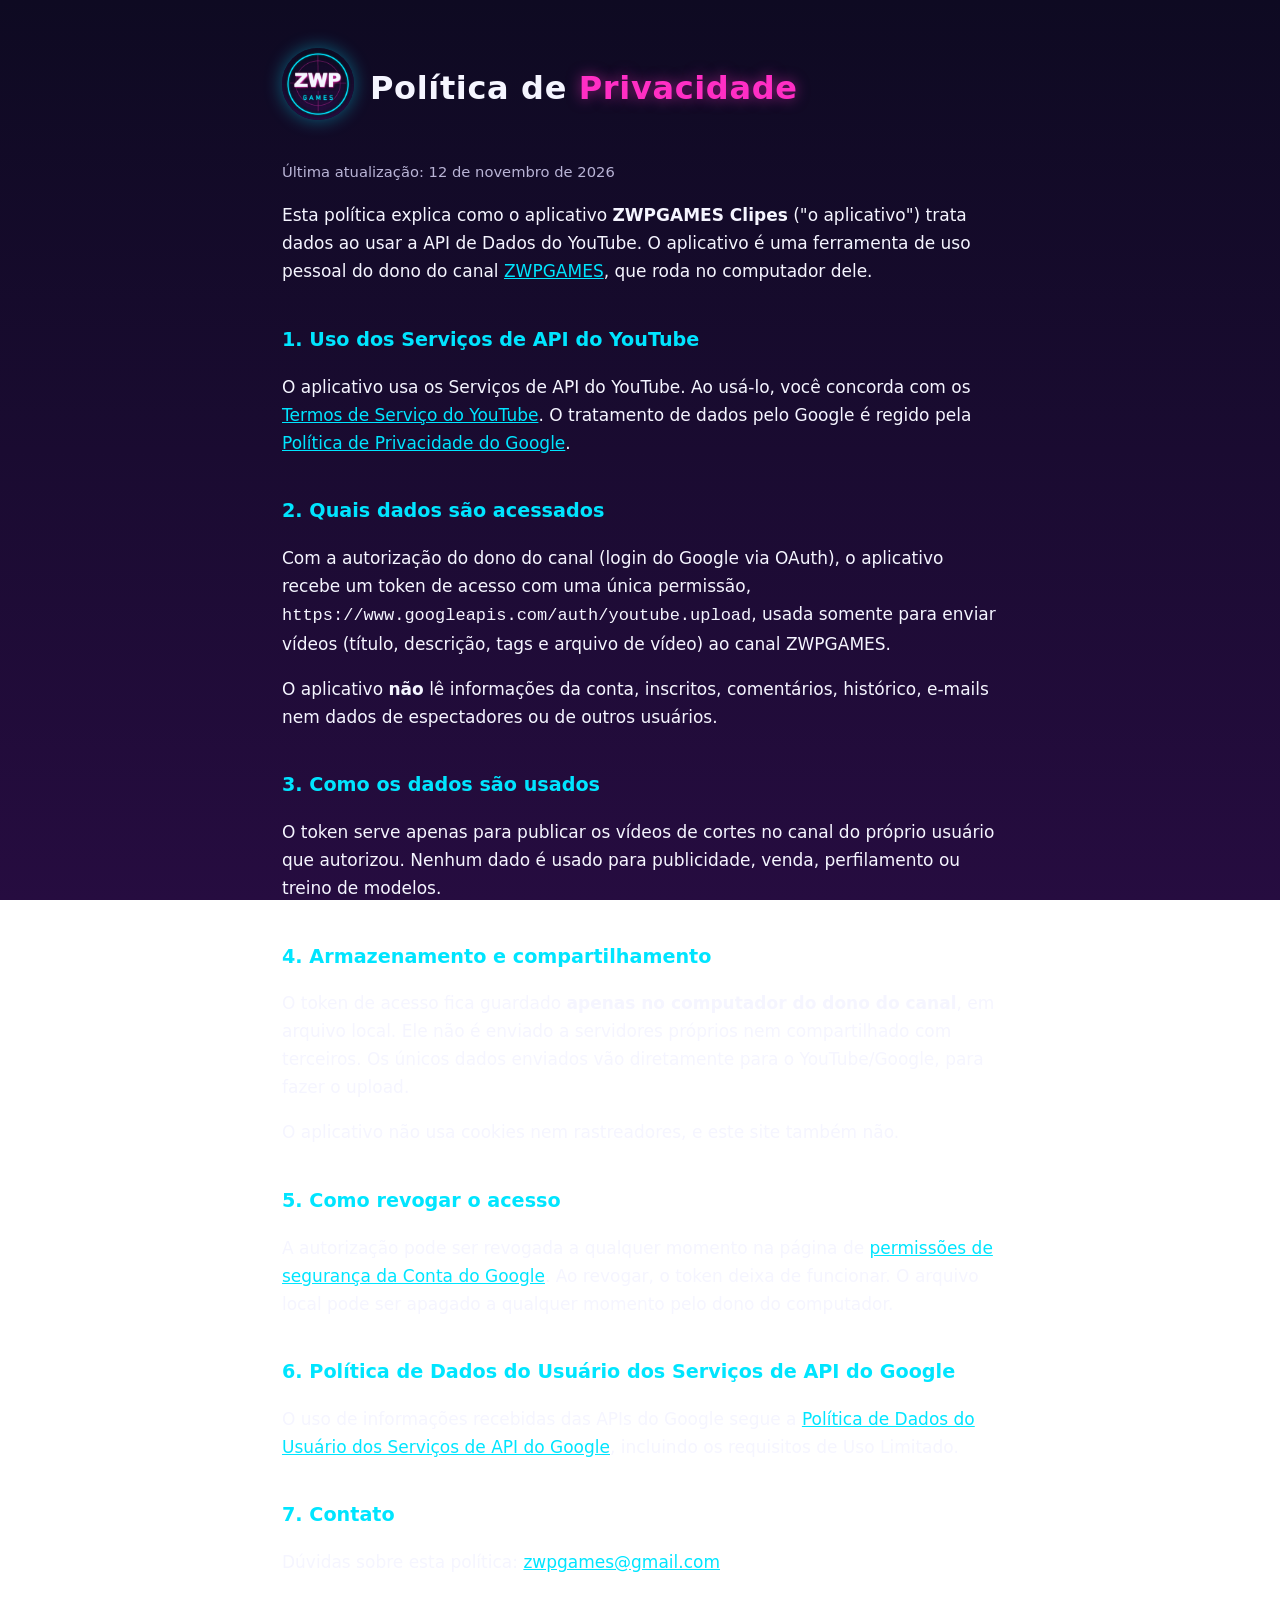
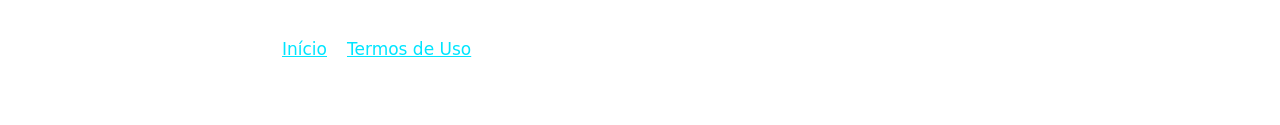
==== privacidade.html @ f154c76e "Site do ZWPGAMES Clipes: início, privacidade e termos Co-Authored-By: Claude Opus 5.5 <noreply@anthr" ====
<!DOCTYPE html>
<html lang="pt-BR">
<head>
<meta charset="utf-8">
<meta name="viewport" content="width=device-width, initial-scale=1">
<title>Política de Privacidade — ZWPGAMES Clipes</title>
<link rel="stylesheet" href="style.css">
<link rel="icon" href="logo.png">
</head>
<body>
<main>
<header><a href="index.html"><img src="logo.png" alt="Logo ZWPGAMES"></a><h1>Política de <span>Privacidade</span></h1></header>
<p class="small">Última atualização: 12 de novembro de 2026</p>

<p>Esta política explica como o aplicativo <strong>ZWPGAMES Clipes</strong> ("o aplicativo") trata dados ao usar
a API de Dados do YouTube. O aplicativo é uma ferramenta de uso pessoal do dono do canal
<a href="https://www.youtube.com/@zwpgames">ZWPGAMES</a>, que roda no computador dele.</p>

<h2>1. Uso dos Serviços de API do YouTube</h2>
<p>O aplicativo usa os Serviços de API do YouTube. Ao usá-lo, você concorda com os
<a href="https://www.youtube.com/t/terms">Termos de Serviço do YouTube</a>.
O tratamento de dados pelo Google é regido pela
<a href="https://policies.google.com/privacy">Política de Privacidade do Google</a>.</p>

<h2>2. Quais dados são acessados</h2>
<p>Com a autorização do dono do canal (login do Google via OAuth), o aplicativo recebe um token de acesso com uma única
permissão, <code>https://www.googleapis.com/auth/youtube.upload</code>, usada somente para enviar vídeos
(título, descrição, tags e arquivo de vídeo) ao canal ZWPGAMES.</p>
<p>O aplicativo <strong>não</strong> lê informações da conta, inscritos, comentários, histórico, e-mails
nem dados de espectadores ou de outros usuários.</p>

<h2>3. Como os dados são usados</h2>
<p>O token serve apenas para publicar os vídeos de cortes no canal do próprio usuário que autorizou.
Nenhum dado é usado para publicidade, venda, perfilamento ou treino de modelos.</p>

<h2>4. Armazenamento e compartilhamento</h2>
<p>O token de acesso fica guardado <strong>apenas no computador do dono do canal</strong>, em arquivo local.
Ele não é enviado a servidores próprios nem compartilhado com terceiros. Os únicos dados enviados vão diretamente
para o YouTube/Google, para fazer o upload.</p>
<p>O aplicativo não usa cookies nem rastreadores, e este site também não.</p>

<h2>5. Como revogar o acesso</h2>
<p>A autorização pode ser revogada a qualquer momento na página de
<a href="https://myaccount.google.com/permissions">permissões de segurança da Conta do Google</a>.
Ao revogar, o token deixa de funcionar. O arquivo local pode ser apagado a qualquer momento pelo dono do computador.</p>

<h2>6. Política de Dados do Usuário dos Serviços de API do Google</h2>
<p>O uso de informações recebidas das APIs do Google segue a
<a href="https://developers.google.com/terms/api-services-user-data-policy">Política de Dados do Usuário dos Serviços de API do Google</a>,
incluindo os requisitos de Uso Limitado.</p>

<h2>7. Contato</h2>
<p>Dúvidas sobre esta política: <a href="mailto:zwpgames@gmail.com">zwpgames@gmail.com</a></p>

<nav>
  <a href="index.html">Início</a>
  <a href="termos.html">Termos de Uso</a>
</nav>
</main>
</body>
</html>
---- style.css ----
:root{--bg:#0e0a22;--bg2:#260c40;--cyan:#00e5ff;--mag:#ff2ec4;--ink:#f5f5ff;--mute:#b9b4d6}
*{box-sizing:border-box}
body{margin:0;min-height:100vh;color:var(--ink);font:17px/1.65 "Segoe UI",system-ui,sans-serif;
  background:linear-gradient(180deg,var(--bg),var(--bg2)) fixed}
main{max-width:760px;margin:0 auto;padding:48px 22px 64px}
header{display:flex;align-items:center;gap:16px;margin-bottom:32px}
header img{width:72px;height:72px;border-radius:50%;box-shadow:0 0 18px #00e5ff66}
header a{color:inherit;text-decoration:none}
h1{margin:0;font-size:2rem;letter-spacing:.02em}
h1 span{color:var(--mag);text-shadow:0 0 14px #ff2ec488}
h2{color:var(--cyan);font-size:1.2rem;margin-top:2em}
a{color:var(--cyan)}
p,li{color:var(--ink)}
.small{color:var(--mute);font-size:.92rem}
nav{margin-top:40px;padding-top:18px;border-top:1px solid #ffffff22;display:flex;gap:20px;flex-wrap:wrap}
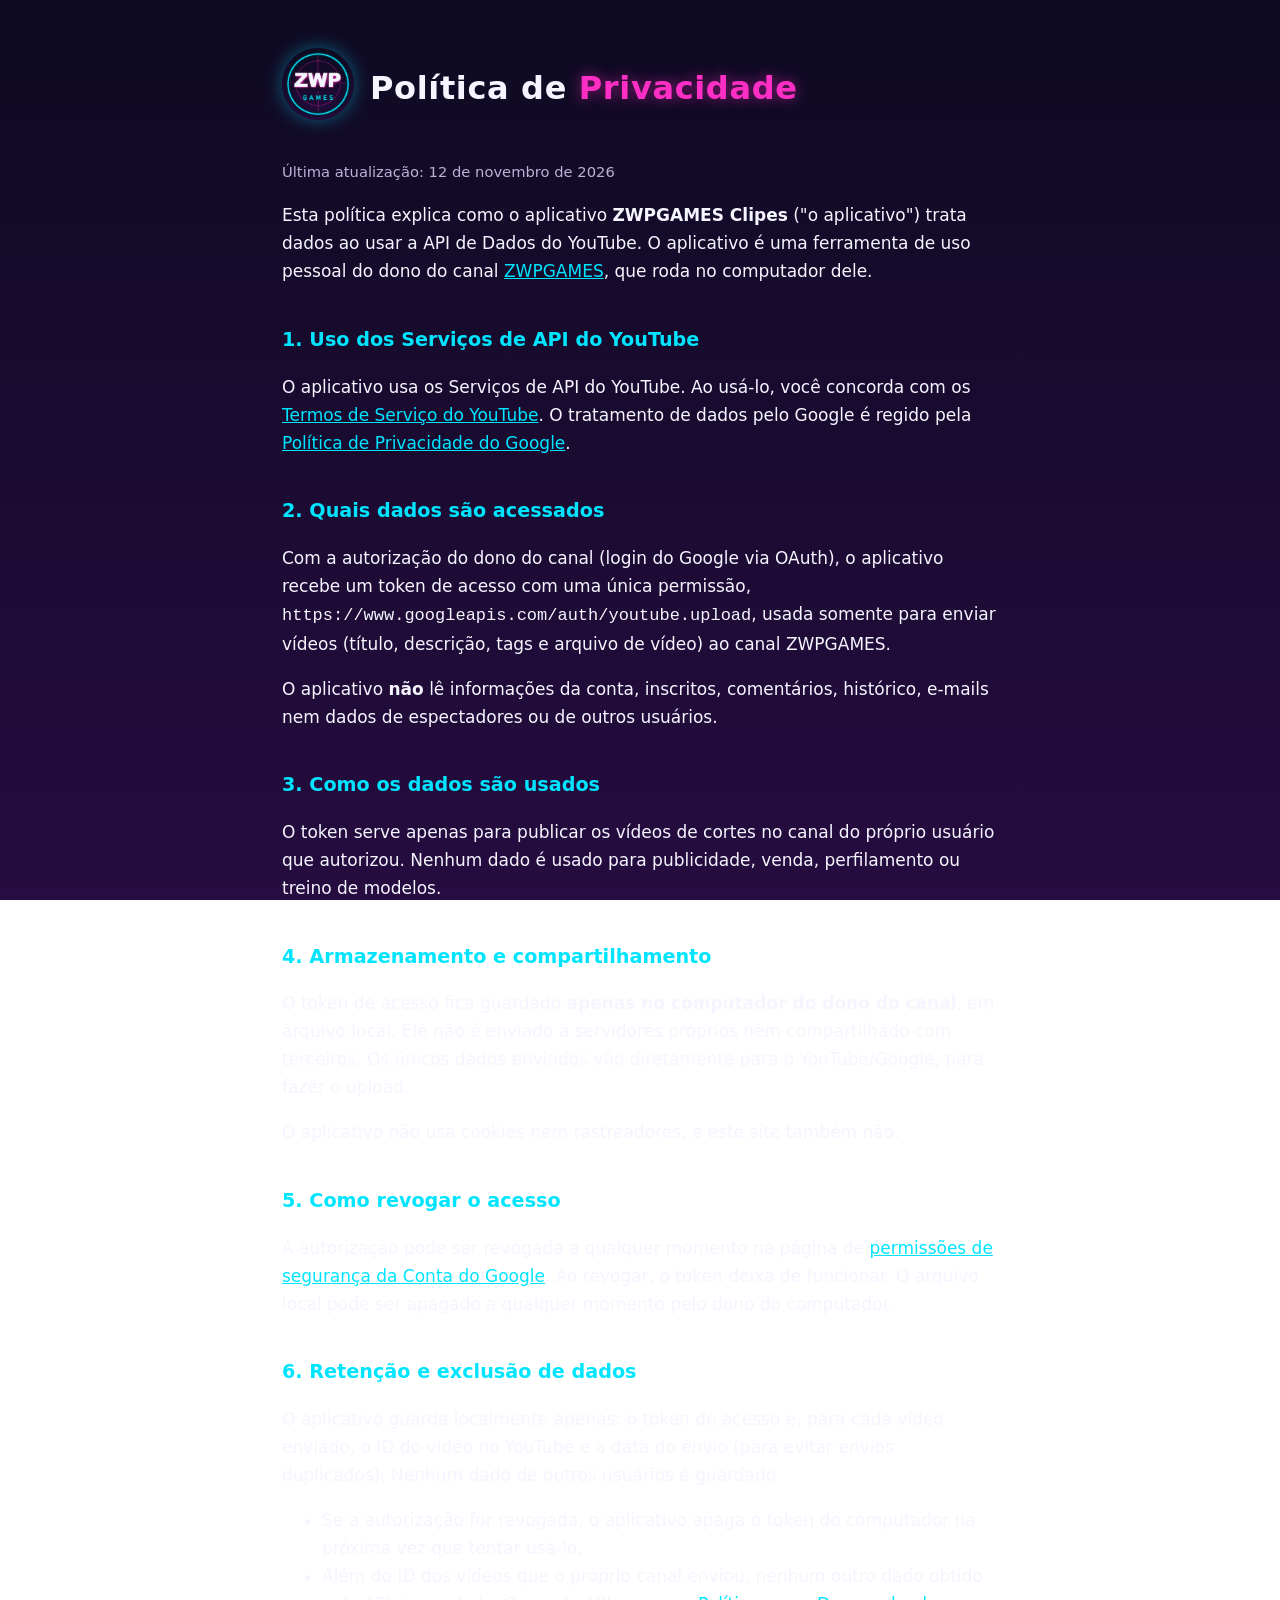
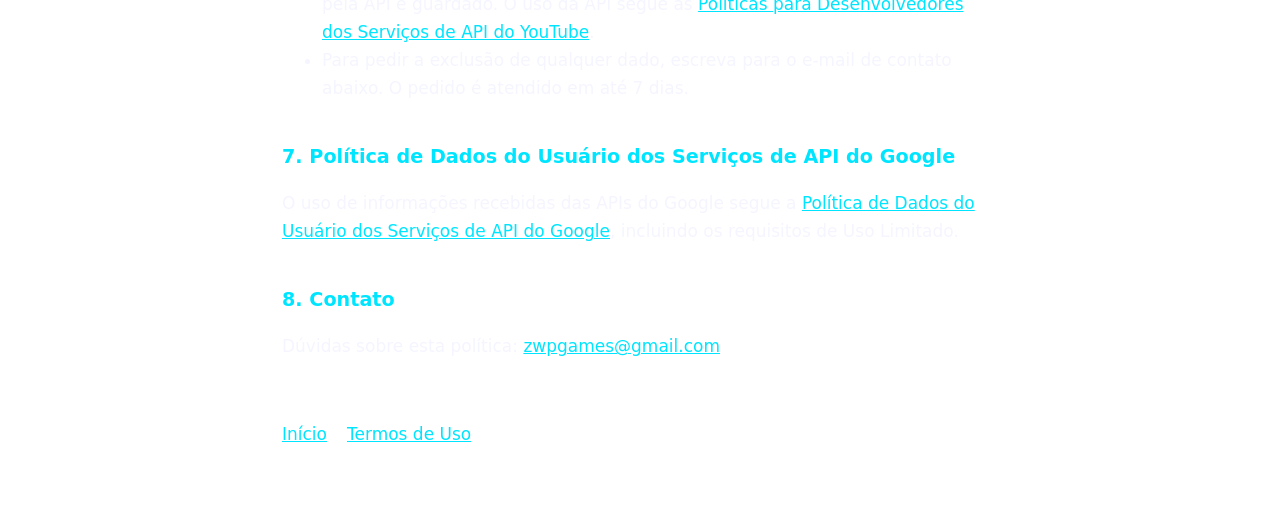
==== commit 6c7d71e3: "Privacidade: retenção e exclusão de dados; início: aviso de uso da API do YouTube Co-Authored-By: Cl" ====
--- a/privacidade.html
+++ b/privacidade.html
@@ -44,12 +44,22 @@
 <a href="https://myaccount.google.com/permissions">permissões de segurança da Conta do Google</a>.
 Ao revogar, o token deixa de funcionar. O arquivo local pode ser apagado a qualquer momento pelo dono do computador.</p>
 
-<h2>6. Política de Dados do Usuário dos Serviços de API do Google</h2>
+<h2>6. Retenção e exclusão de dados</h2>
+<p>O aplicativo guarda localmente apenas: o token de acesso e, para cada vídeo enviado, o ID do vídeo no YouTube
+e a data do envio (para evitar envios duplicados). Nenhum dado de outros usuários é guardado.</p>
+<ul>
+  <li>Se a autorização for revogada, o aplicativo apaga o token do computador na próxima vez que tentar usá-lo.</li>
+  <li>Além do ID dos vídeos que o próprio canal enviou, nenhum outro dado obtido pela API é guardado. O uso da API segue as
+  <a href="https://developers.google.com/youtube/terms/developer-policies">Políticas para Desenvolvedores dos Serviços de API do YouTube</a>.</li>
+  <li>Para pedir a exclusão de qualquer dado, escreva para o e-mail de contato abaixo. O pedido é atendido em até 7 dias.</li>
+</ul>
+
+<h2>7. Política de Dados do Usuário dos Serviços de API do Google</h2>
 <p>O uso de informações recebidas das APIs do Google segue a
 <a href="https://developers.google.com/terms/api-services-user-data-policy">Política de Dados do Usuário dos Serviços de API do Google</a>,
 incluindo os requisitos de Uso Limitado.</p>
 
-<h2>7. Contato</h2>
+<h2>8. Contato</h2>
 <p>Dúvidas sobre esta política: <a href="mailto:zwpgames@gmail.com">zwpgames@gmail.com</a></p>
 
 <nav>
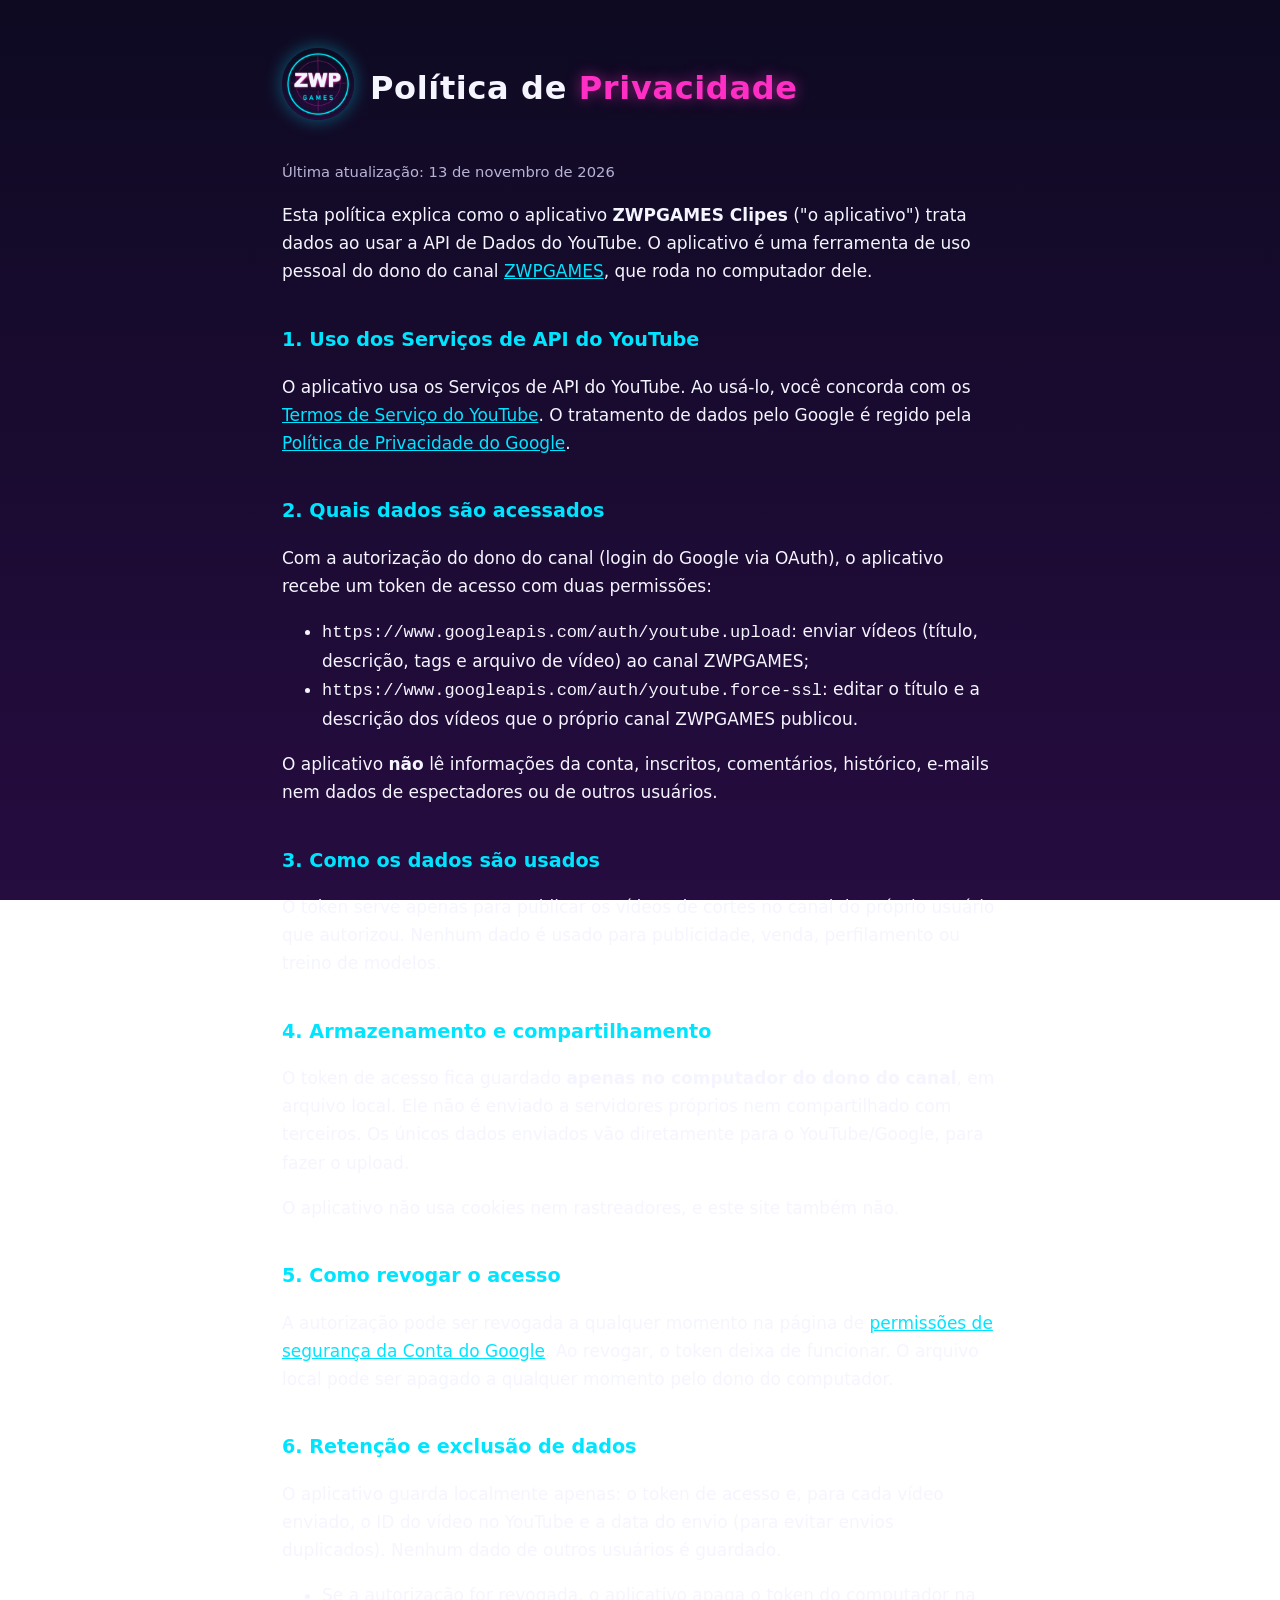
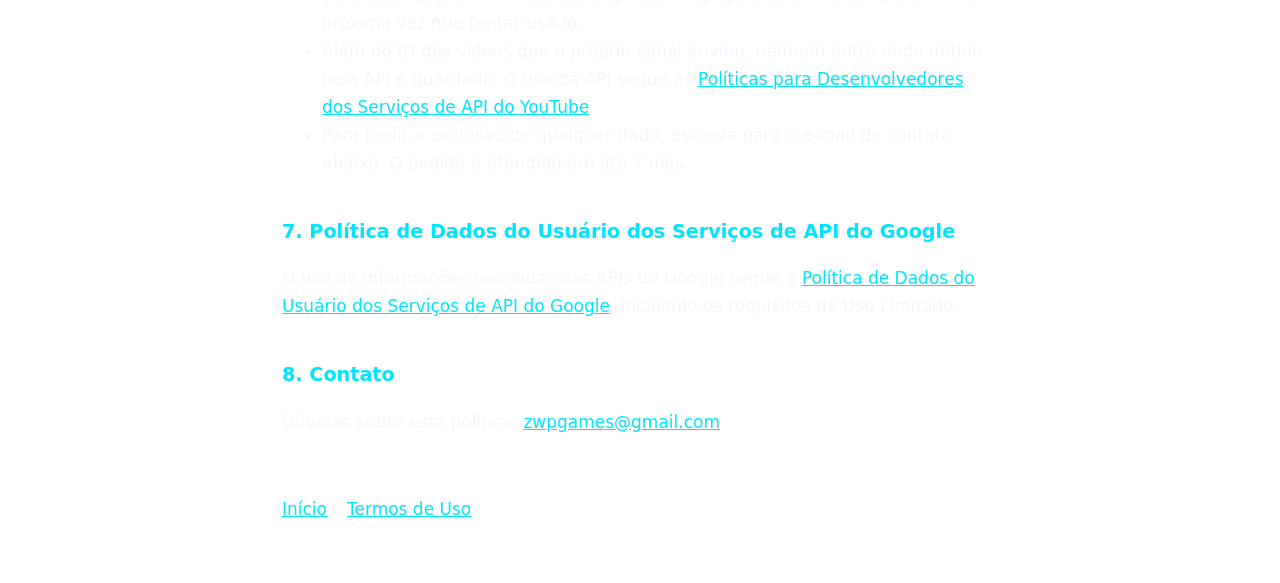
==== commit ef496a7b: "Privacidade: permissão para editar título e descrição dos vídeos do próprio canal Co-Authored-By: Cl" ====
--- a/privacidade.html
+++ b/privacidade.html
@@ -10,7 +10,7 @@
 <body>
 <main>
 <header><a href="index.html"><img src="logo.png" alt="Logo ZWPGAMES"></a><h1>Política de <span>Privacidade</span></h1></header>
-<p class="small">Última atualização: 12 de novembro de 2026</p>
+<p class="small">Última atualização: 13 de novembro de 2026</p>
 
 <p>Esta política explica como o aplicativo <strong>ZWPGAMES Clipes</strong> ("o aplicativo") trata dados ao usar
 a API de Dados do YouTube. O aplicativo é uma ferramenta de uso pessoal do dono do canal
@@ -23,9 +23,11 @@
 <a href="https://policies.google.com/privacy">Política de Privacidade do Google</a>.</p>
 
 <h2>2. Quais dados são acessados</h2>
-<p>Com a autorização do dono do canal (login do Google via OAuth), o aplicativo recebe um token de acesso com uma única
-permissão, <code>https://www.googleapis.com/auth/youtube.upload</code>, usada somente para enviar vídeos
-(título, descrição, tags e arquivo de vídeo) ao canal ZWPGAMES.</p>
+<p>Com a autorização do dono do canal (login do Google via OAuth), o aplicativo recebe um token de acesso com duas permissões:</p>
+<ul>
+  <li><code>https://www.googleapis.com/auth/youtube.upload</code>: enviar vídeos (título, descrição, tags e arquivo de vídeo) ao canal ZWPGAMES;</li>
+  <li><code>https://www.googleapis.com/auth/youtube.force-ssl</code>: editar o título e a descrição dos vídeos que o próprio canal ZWPGAMES publicou.</li>
+</ul>
 <p>O aplicativo <strong>não</strong> lê informações da conta, inscritos, comentários, histórico, e-mails
 nem dados de espectadores ou de outros usuários.</p>
 
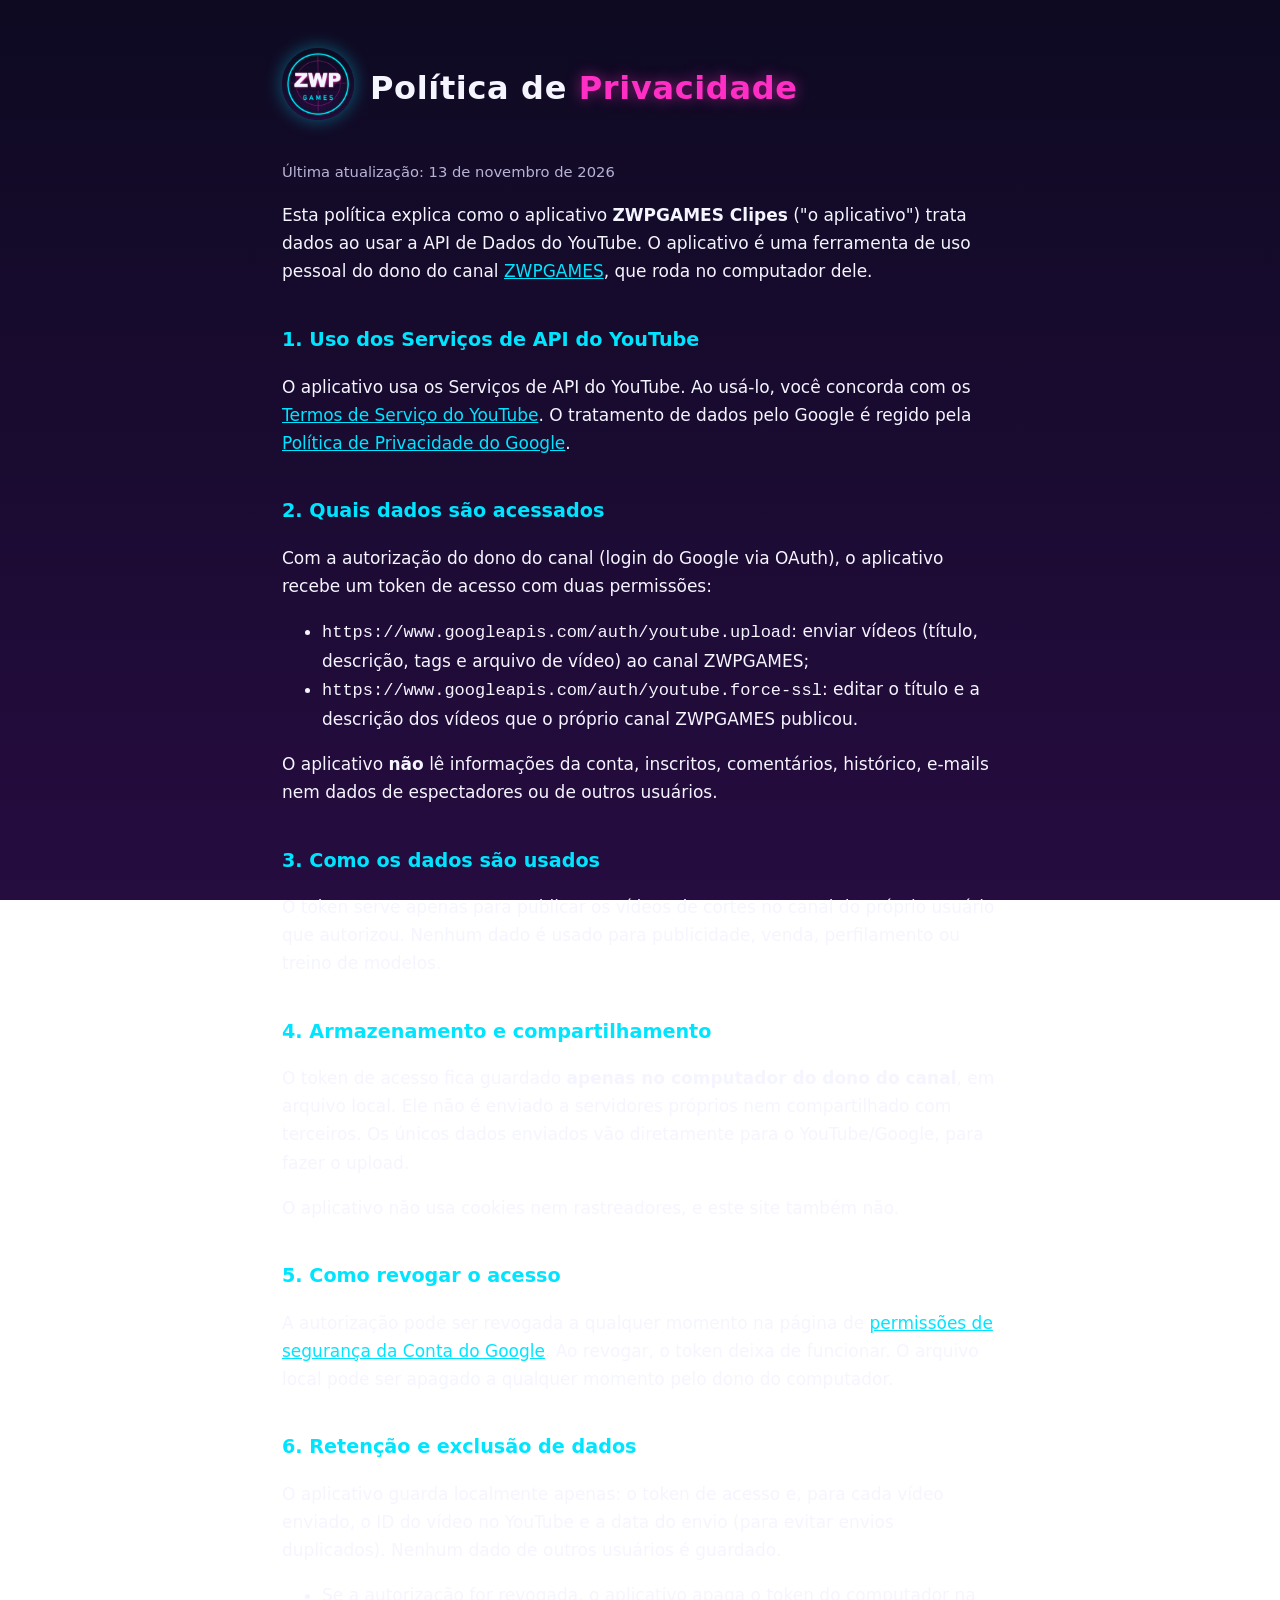
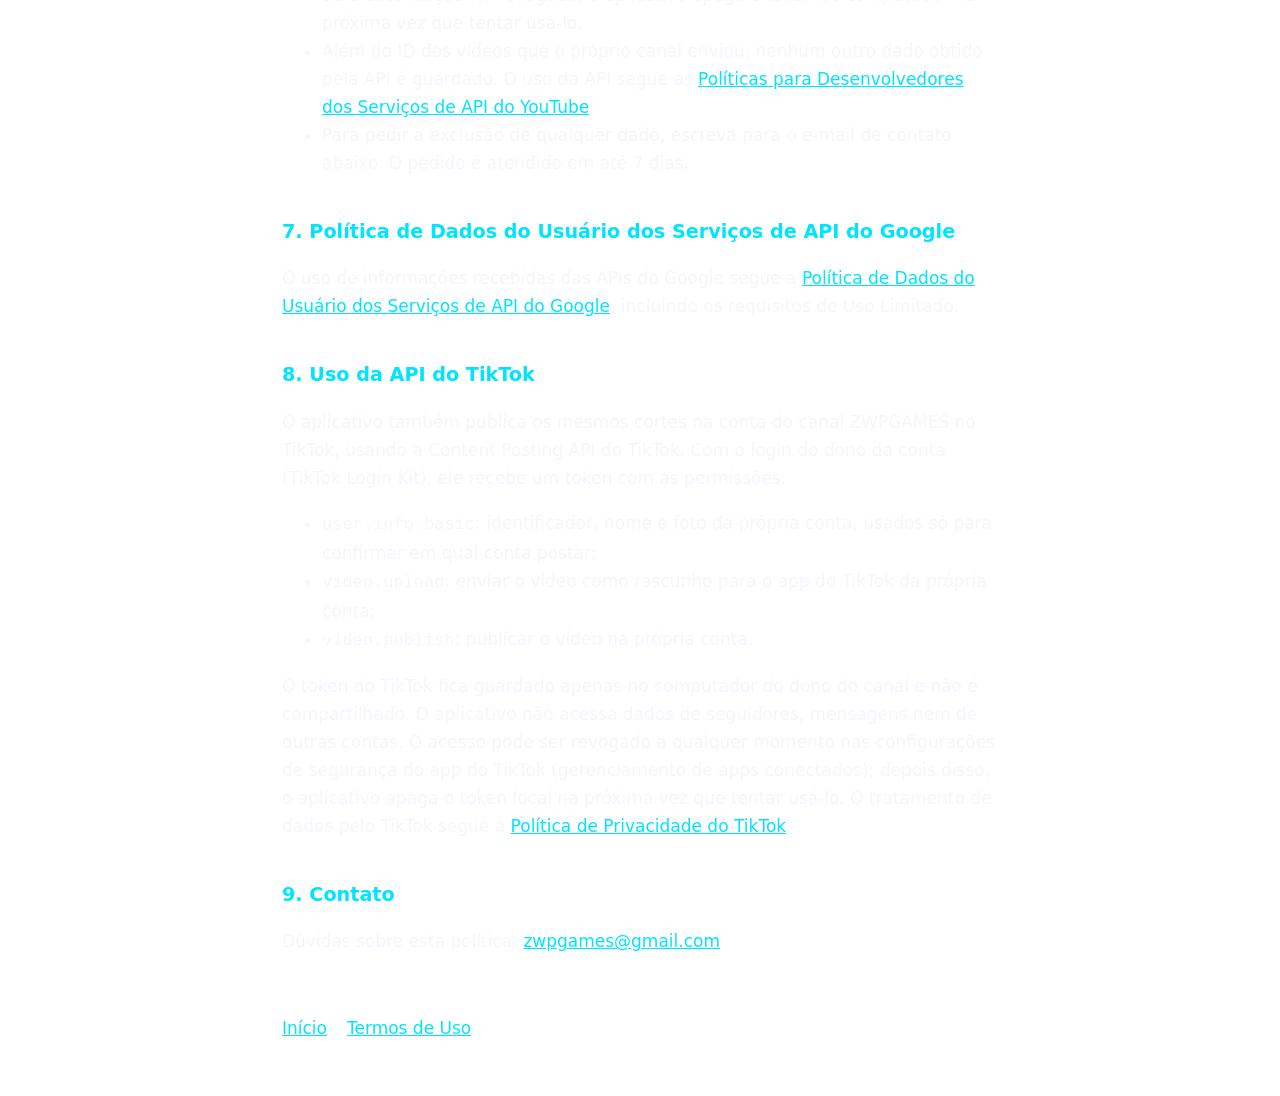
==== commit 743561e5: "Site: TikTok na página inicial, privacidade e termos Co-Authored-By: Claude Opus 5.5 <noreply@anthro" ====
--- a/privacidade.html
+++ b/privacidade.html
@@ -61,7 +61,21 @@
 <a href="https://developers.google.com/terms/api-services-user-data-policy">Política de Dados do Usuário dos Serviços de API do Google</a>,
 incluindo os requisitos de Uso Limitado.</p>
 
-<h2>8. Contato</h2>
+<h2>8. Uso da API do TikTok</h2>
+<p>O aplicativo também publica os mesmos cortes na conta do canal ZWPGAMES no TikTok, usando a
+Content Posting API do TikTok. Com o login do dono da conta (TikTok Login Kit), ele recebe um token com as permissões:</p>
+<ul>
+  <li><code>user.info.basic</code>: identificador, nome e foto da própria conta, usados só para confirmar em qual conta postar;</li>
+  <li><code>video.upload</code>: enviar o vídeo como rascunho para o app do TikTok da própria conta;</li>
+  <li><code>video.publish</code>: publicar o vídeo na própria conta.</li>
+</ul>
+<p>O token do TikTok fica guardado apenas no computador do dono do canal e não é compartilhado. O aplicativo não acessa
+dados de seguidores, mensagens nem de outras contas. O acesso pode ser revogado a qualquer momento nas configurações
+de segurança do app do TikTok (gerenciamento de apps conectados); depois disso, o aplicativo apaga o token local na
+próxima vez que tentar usá-lo. O tratamento de dados pelo TikTok segue a
+<a href="https://www.tiktok.com/legal/privacy-policy">Política de Privacidade do TikTok</a>.</p>
+
+<h2>9. Contato</h2>
 <p>Dúvidas sobre esta política: <a href="mailto:zwpgames@gmail.com">zwpgames@gmail.com</a></p>
 
 <nav>
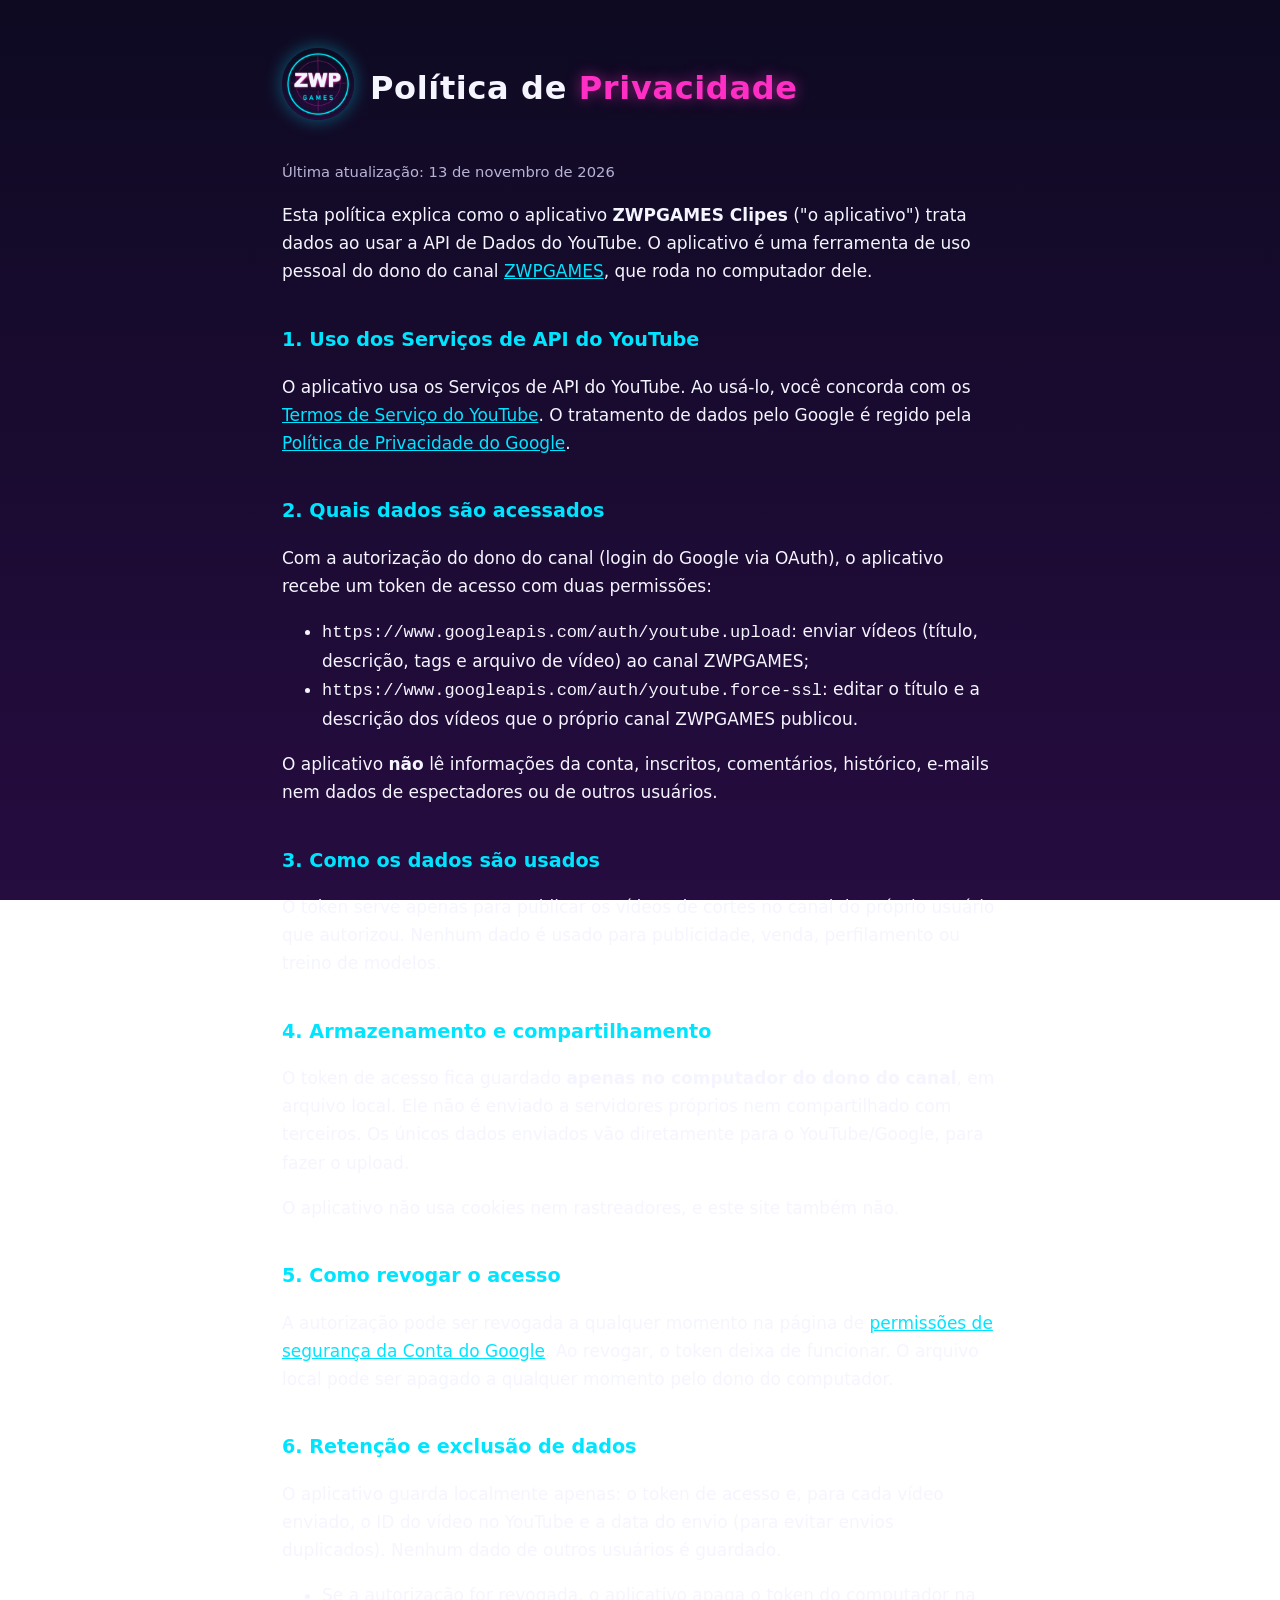
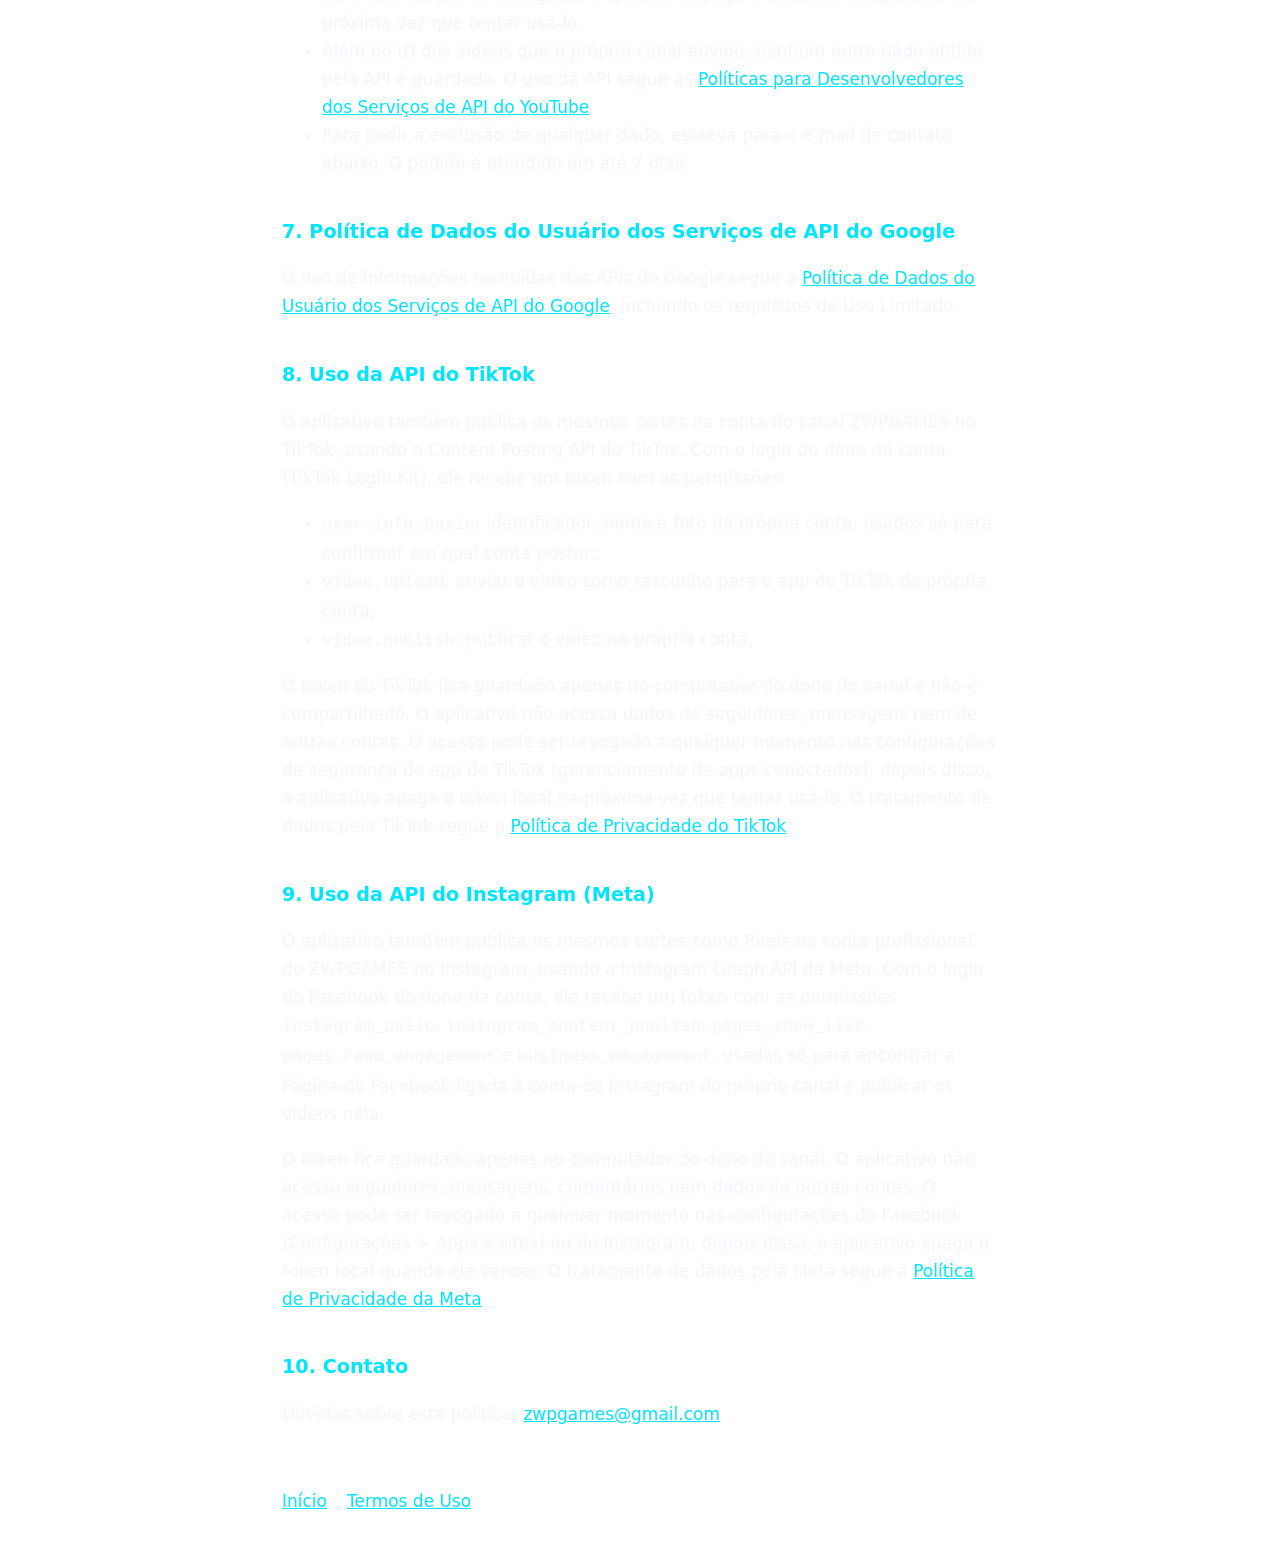
==== commit 4db59fe6: "Site: Instagram na página inicial, privacidade e termos Co-Authored-By: Claude Opus 5.5 <noreply@ant" ====
--- a/privacidade.html
+++ b/privacidade.html
@@ -75,7 +75,18 @@
 próxima vez que tentar usá-lo. O tratamento de dados pelo TikTok segue a
 <a href="https://www.tiktok.com/legal/privacy-policy">Política de Privacidade do TikTok</a>.</p>
 
-<h2>9. Contato</h2>
+<h2>9. Uso da API do Instagram (Meta)</h2>
+<p>O aplicativo também publica os mesmos cortes como Reels na conta profissional do ZWPGAMES no Instagram, usando a
+Instagram Graph API da Meta. Com o login do Facebook do dono da conta, ele recebe um token com as permissões
+<code>instagram_basic</code>, <code>instagram_content_publish</code>, <code>pages_show_list</code>,
+<code>pages_read_engagement</code> e <code>business_management</code>, usadas só para encontrar a Página do Facebook
+ligada à conta do Instagram do próprio canal e publicar os vídeos nela.</p>
+<p>O token fica guardado apenas no computador do dono do canal. O aplicativo não acessa seguidores, mensagens,
+comentários nem dados de outras contas. O acesso pode ser revogado a qualquer momento nas configurações do Facebook
+(Configurações &gt; Apps e sites) ou do Instagram; depois disso, o aplicativo apaga o token local quando ele vencer.
+O tratamento de dados pela Meta segue a <a href="https://www.facebook.com/privacy/policy/">Política de Privacidade da Meta</a>.</p>
+
+<h2>10. Contato</h2>
 <p>Dúvidas sobre esta política: <a href="mailto:zwpgames@gmail.com">zwpgames@gmail.com</a></p>
 
 <nav>
